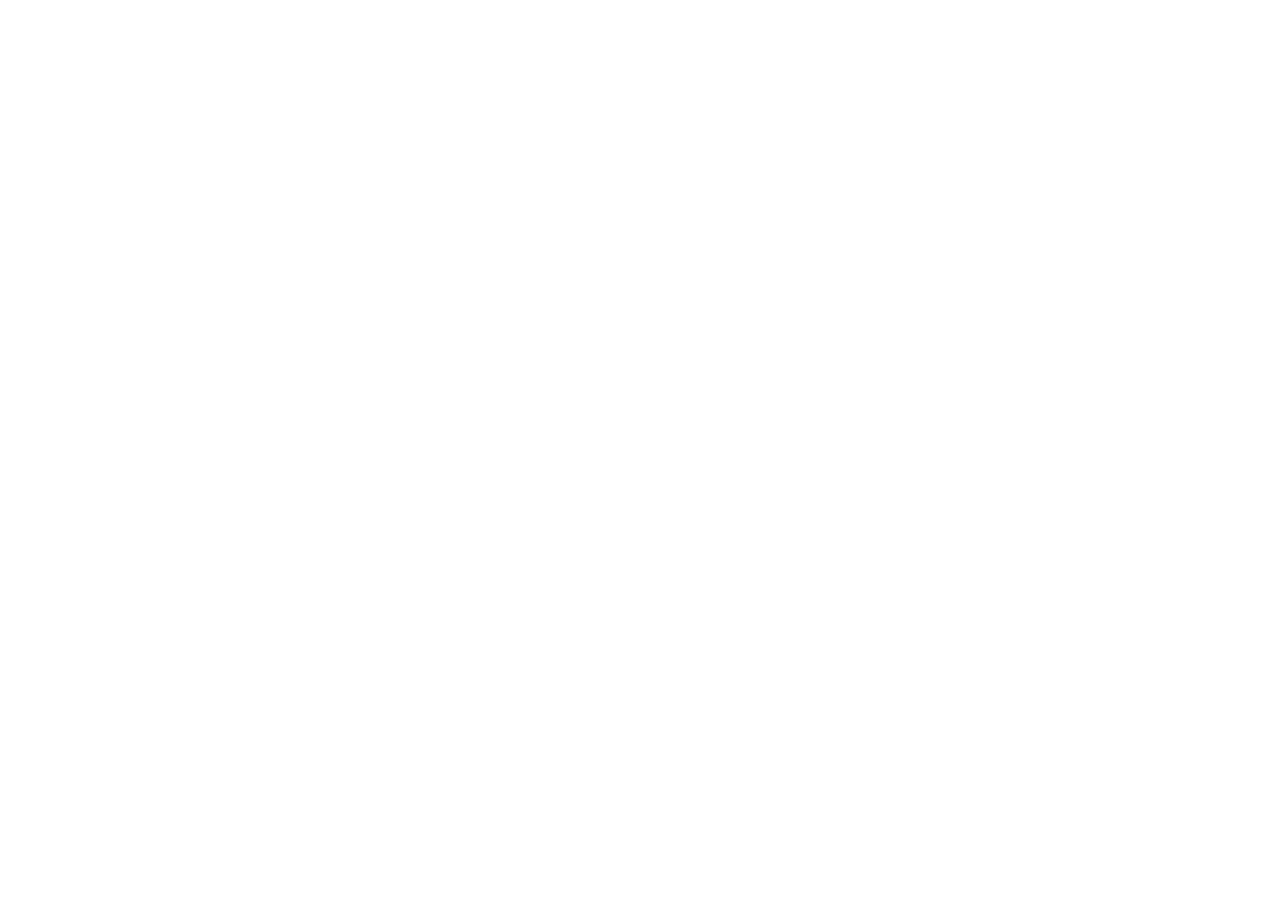
==== Resume/index.html @ fe2129a0 "Update Add inputs to contact-me.html Create Resume folder" ====
<!DOCTYPE html>
<html lang="en">
  <head>
    <meta charset="UTF-8" />
    <meta http-equiv="X-UA-Compatible" content="IE=edge" />
    <meta name="viewport" content="width=device-width, initial-scale=1.0" />
    <title>Moustapha Ibrahima Ba</title>
  </head>
  <body></body>
</html>
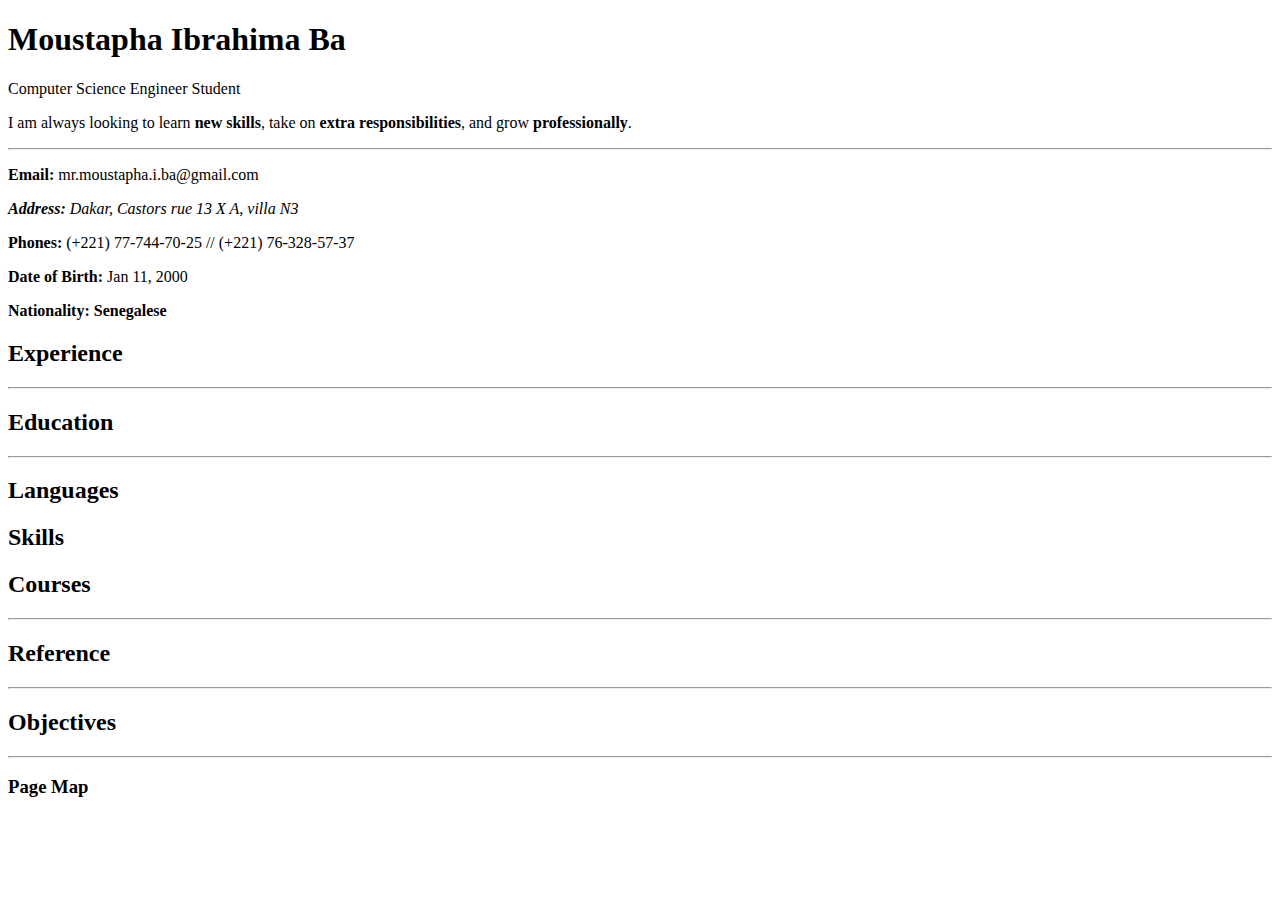
==== commit b3a90e08: "Update Organise the page with headers" ====
--- a/Resume/index.html
+++ b/Resume/index.html
@@ -6,5 +6,68 @@
     <meta name="viewport" content="width=device-width, initial-scale=1.0" />
     <title>Moustapha Ibrahima Ba</title>
   </head>
-  <body></body>
+  <body>
+    <div class="main-content">
+      <!-- Header will contain my description -->
+      <header class="description">
+        <h1>Moustapha Ibrahima Ba</h1>
+        <p>Computer Science Engineer Student</p>
+        <p>
+          I am always looking to learn <b>new skills</b>, take on
+          <b>extra responsibilities</b>, and grow <b>professionally</b>.
+        </p>
+      </header>
+
+      <hr />
+
+      <!-- INFO will contain my email, address, phones, DoB, Nationality -->
+      <div class="infos">
+        <p><b>Email:</b> mr.moustapha.i.ba@gmail.com</p>
+        <address><b>Address:</b> Dakar, Castors rue 13 X A, villa N3</address>
+        <p><b>Phones:</b> (+221) 77-744-70-25 // (+221) 76-328-57-37</p>
+        <p><b>Date of Birth:</b> Jan 11, 2000</p>
+        <p><b>Nationality: Senegalese</b></p>
+      </div>
+      <!-- EXPERIENCE -->
+      <section class="experience">
+        <h2>Experience</h2>
+        <hr />
+      </section>
+
+      <!-- EDUCATION -->
+      <section class="education">
+        <h2>Education</h2>
+        <hr />
+      </section>
+      <div id="languages_skills">
+        <!-- LANGUAGES and SKILLS will be on the same part one on the top of the other-->
+        <div class="sections">
+          <section class="languages">
+            <h2>Languages</h2>
+          </section>
+          <section class="skills">
+            <h2>Skills</h2>
+          </section>
+        </div>
+
+        <!-- COURSES will be on the right side -->
+        <aside class="courses">
+          <h2>Courses</h2>
+          <hr />
+        </aside>
+      </div>
+      <section class="reference">
+        <h2>Reference</h2>
+        <hr />
+      </section>
+      <section class="objectives">
+        <h2>Objectives</h2>
+      </section>
+      <hr />
+      <!-- FOOTER will contain the page map, and my SN -->
+      <footer class="pagemap">
+        <h3>Page Map</h3>
+      </footer>
+    </div>
+  </body>
 </html>
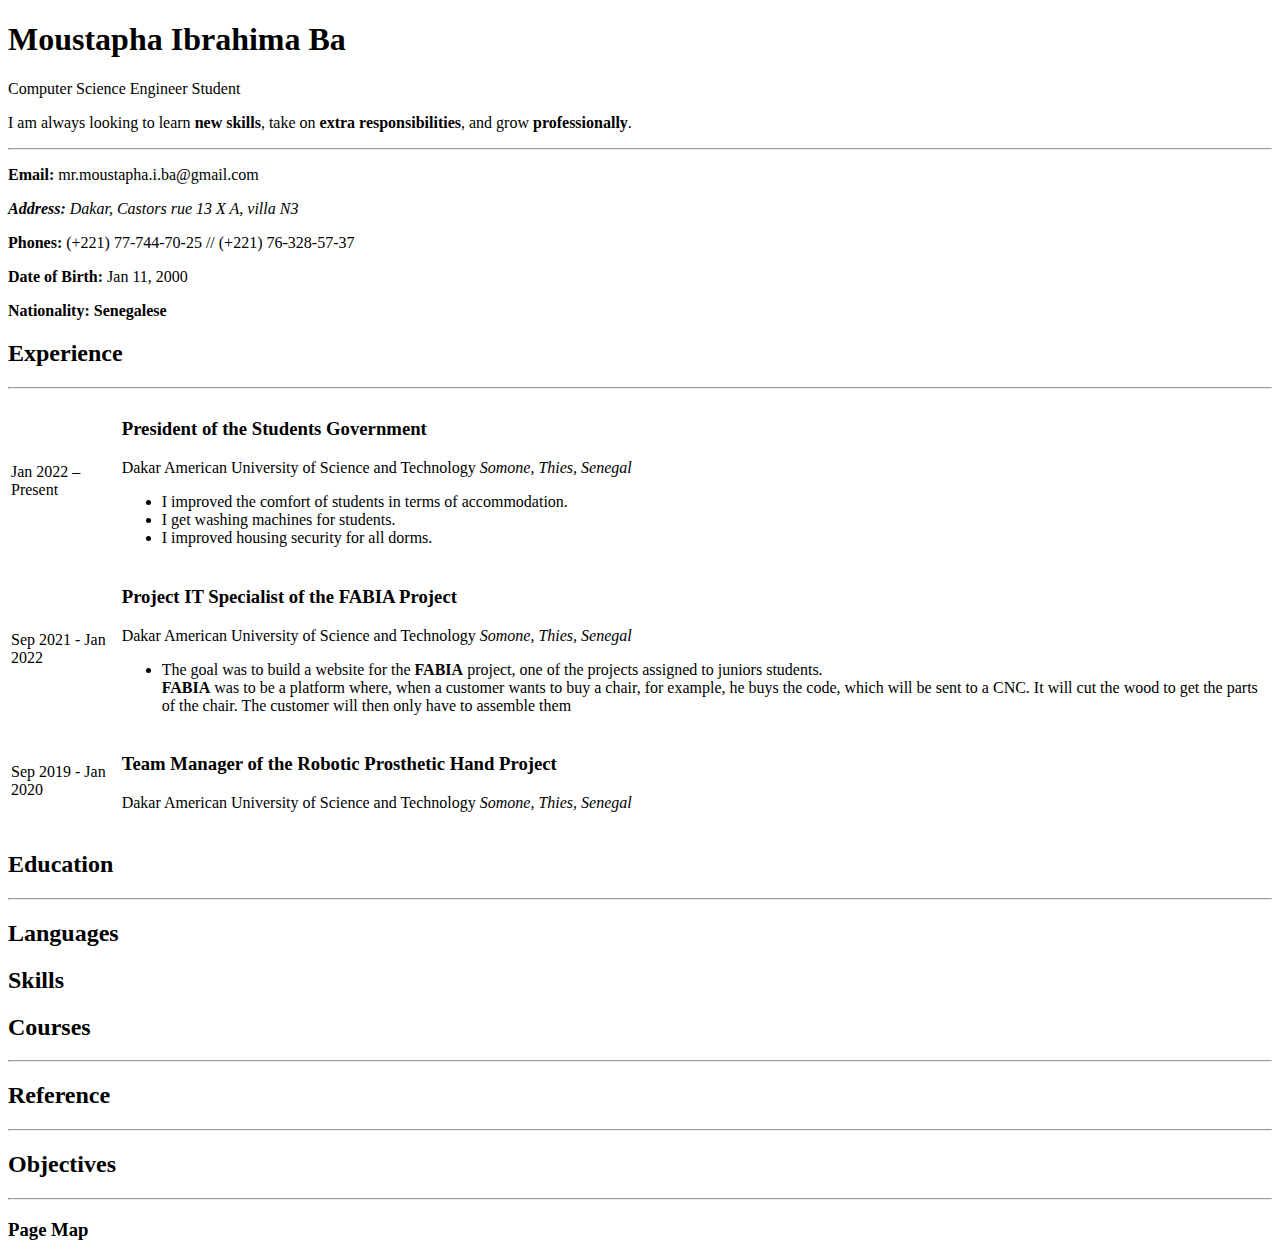
==== commit 09affe8d: "Update Add table for Experience section" ====
--- a/Resume/index.html
+++ b/Resume/index.html
@@ -32,6 +32,62 @@
       <section class="experience">
         <h2>Experience</h2>
         <hr />
+        <table>
+          <tr>
+            <td>Jan 2022 – Present</td>
+            <td>
+              <h3>
+                <b>President of the Students Government</b>
+              </h3>
+              <p>
+                Dakar American University of Science and Technology
+                <em>Somone, Thies, Senegal</em>
+              </p>
+              <ul>
+                <li>
+                  I improved the comfort of students in terms of accommodation.
+                </li>
+                <li>I get washing machines for students.</li>
+                <li>I improved housing security for all dorms.</li>
+              </ul>
+            </td>
+          </tr>
+          <tr>
+            <td>Sep 2021 - Jan 2022</td>
+            <td>
+              <h3>
+                <b>Project IT Specialist of the FABIA Project</b>
+              </h3>
+              <p>
+                Dakar American University of Science and Technology
+                <em>Somone, Thies, Senegal</em>
+              </p>
+              <ul>
+                <li>
+                  The goal was to build a website for the <b>FABIA</b> project,
+                  one of the projects assigned to juniors students.
+                  <br />
+                  <b>FABIA</b> was to be a platform where, when a customer wants
+                  to buy a chair, for example, he buys the code, which will be
+                  sent to a CNC. It will cut the wood to get the parts of the
+                  chair. The customer will then only have to assemble them
+                </li>
+              </ul>
+            </td>
+          </tr>
+          <tr>
+            <td>Sep 2019 - Jan 2020</td>
+            <td>
+              <h3>
+                <b>Team Manager of the Robotic Prosthetic Hand Project</b>
+              </h3>
+              <p>
+                Dakar American University of Science and Technology
+                <em>Somone, Thies, Senegal</em>
+              </p>
+            </td>
+          </tr>
+        </table>
       </section>
 
       <!-- EDUCATION -->
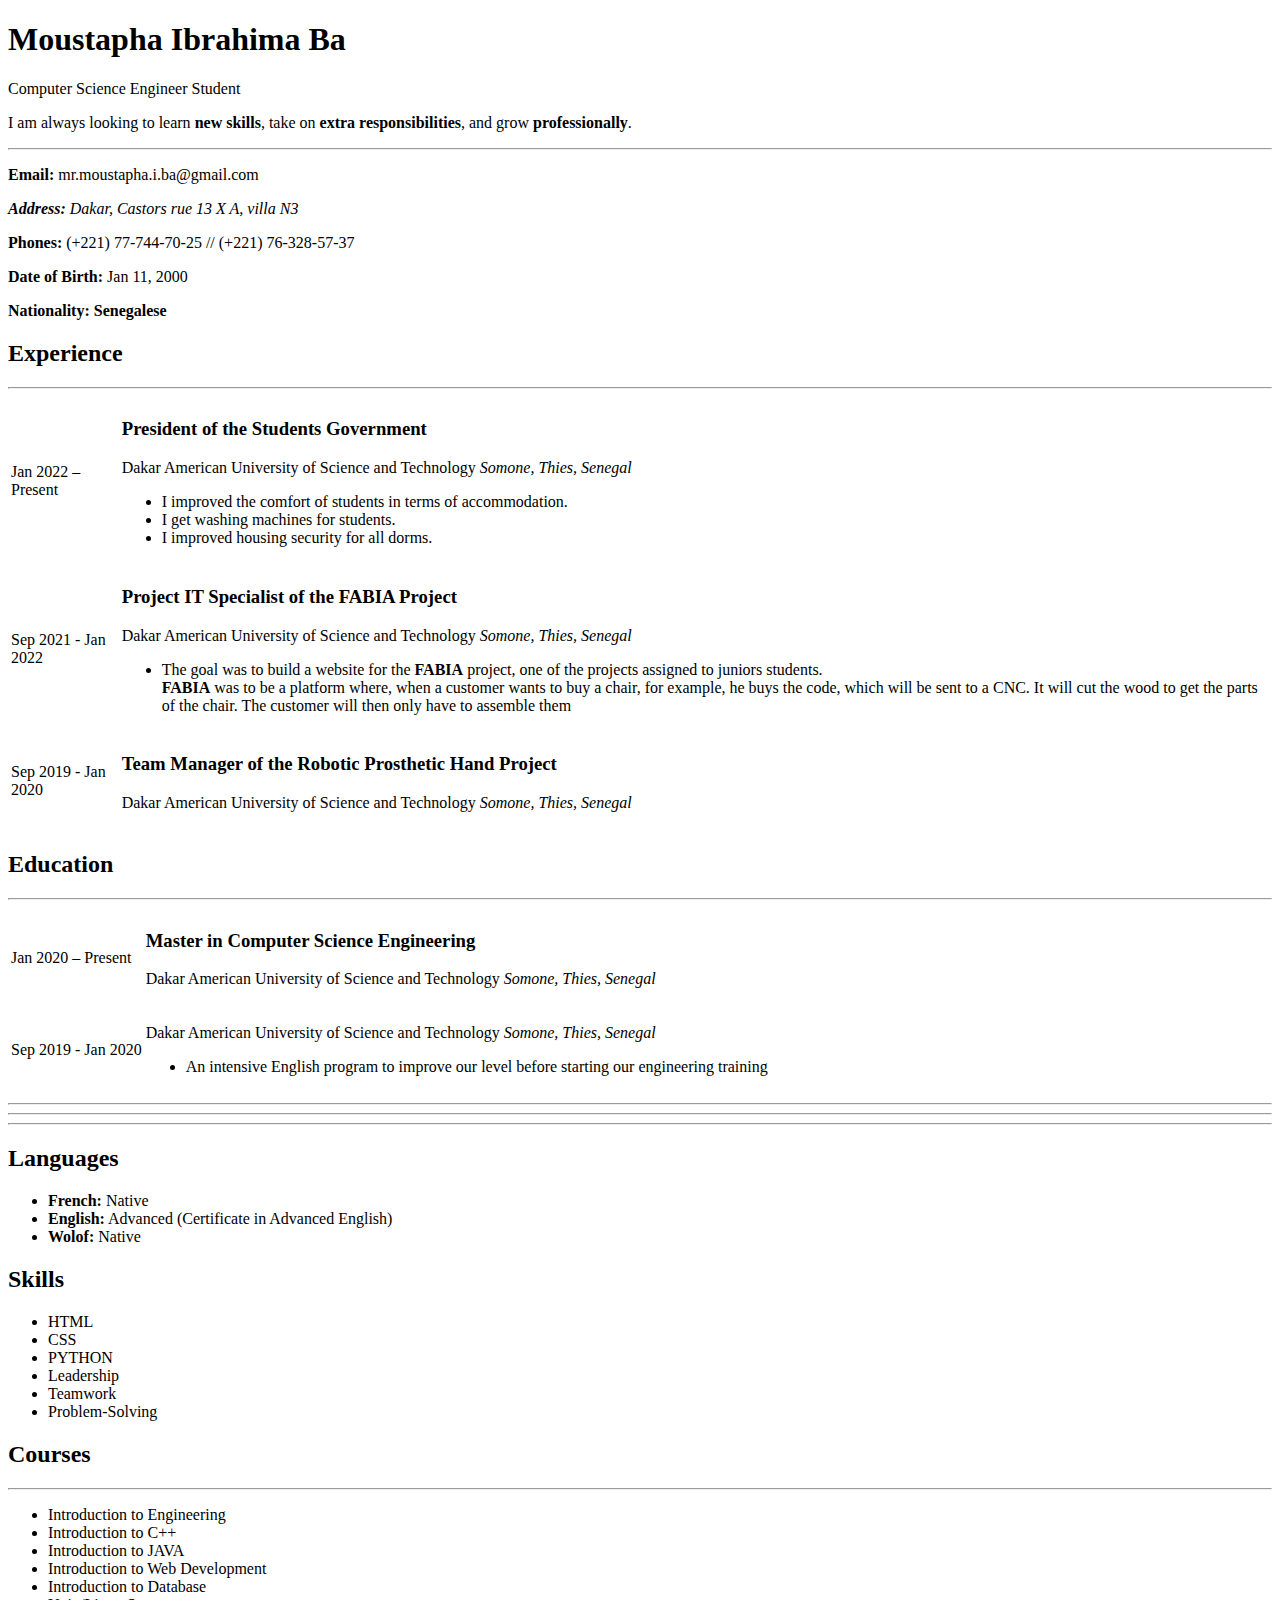
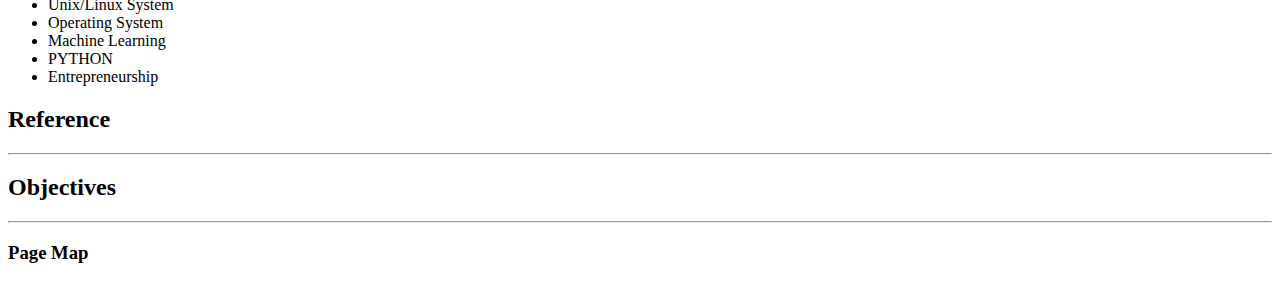
==== commit c80808a0: "Update Add Languages, Skills and Courses" ====
--- a/Resume/index.html
+++ b/Resume/index.html
@@ -94,15 +94,61 @@
       <section class="education">
         <h2>Education</h2>
         <hr />
+        <table>
+          <tr>
+            <td>Jan 2020 – Present</td>
+            <td>
+              <h3>Master in Computer Science Engineering</h3>
+              <p>
+                Dakar American University of Science and Technology
+                <em>Somone, Thies, Senegal</em>
+              </p>
+            </td>
+          </tr>
+          <tr>
+            <td>Sep 2019 - Jan 2020</td>
+            <td>
+              <p>
+                Dakar American University of Science and Technology
+                <em>Somone, Thies, Senegal</em>
+              </p>
+              <ul>
+                <li>
+                  An intensive English program to improve our level before
+                  starting our engineering training
+                </li>
+              </ul>
+            </td>
+          </tr>
+        </table>
+        <hr />
+        <hr />
+        <hr />
       </section>
       <div id="languages_skills">
         <!-- LANGUAGES and SKILLS will be on the same part one on the top of the other-->
         <div class="sections">
           <section class="languages">
             <h2>Languages</h2>
+            <ul>
+              <li><strong>French:</strong> Native</li>
+              <li>
+                <strong>English:</strong> Advanced (Certificate in Advanced
+                English)
+              </li>
+              <li><strong>Wolof:</strong> Native</li>
+            </ul>
           </section>
           <section class="skills">
             <h2>Skills</h2>
+            <ul>
+              <li>HTML</li>
+              <li>CSS</li>
+              <li>PYTHON</li>
+              <li>Leadership</li>
+              <li>Teamwork</li>
+              <li>Problem-Solving</li>
+            </ul>
           </section>
         </div>
 
@@ -110,6 +156,18 @@
         <aside class="courses">
           <h2>Courses</h2>
           <hr />
+          <ul>
+            <li>Introduction to Engineering</li>
+            <li>Introduction to C++</li>
+            <li>Introduction to JAVA</li>
+            <li>Introduction to Web Development</li>
+            <li>Introduction to Database</li>
+            <li>Unix/Linux System</li>
+            <li>Operating System</li>
+            <li>Machine Learning</li>
+            <li>PYTHON</li>
+            <li>Entrepreneurship</li>
+          </ul>
         </aside>
       </div>
       <section class="reference">
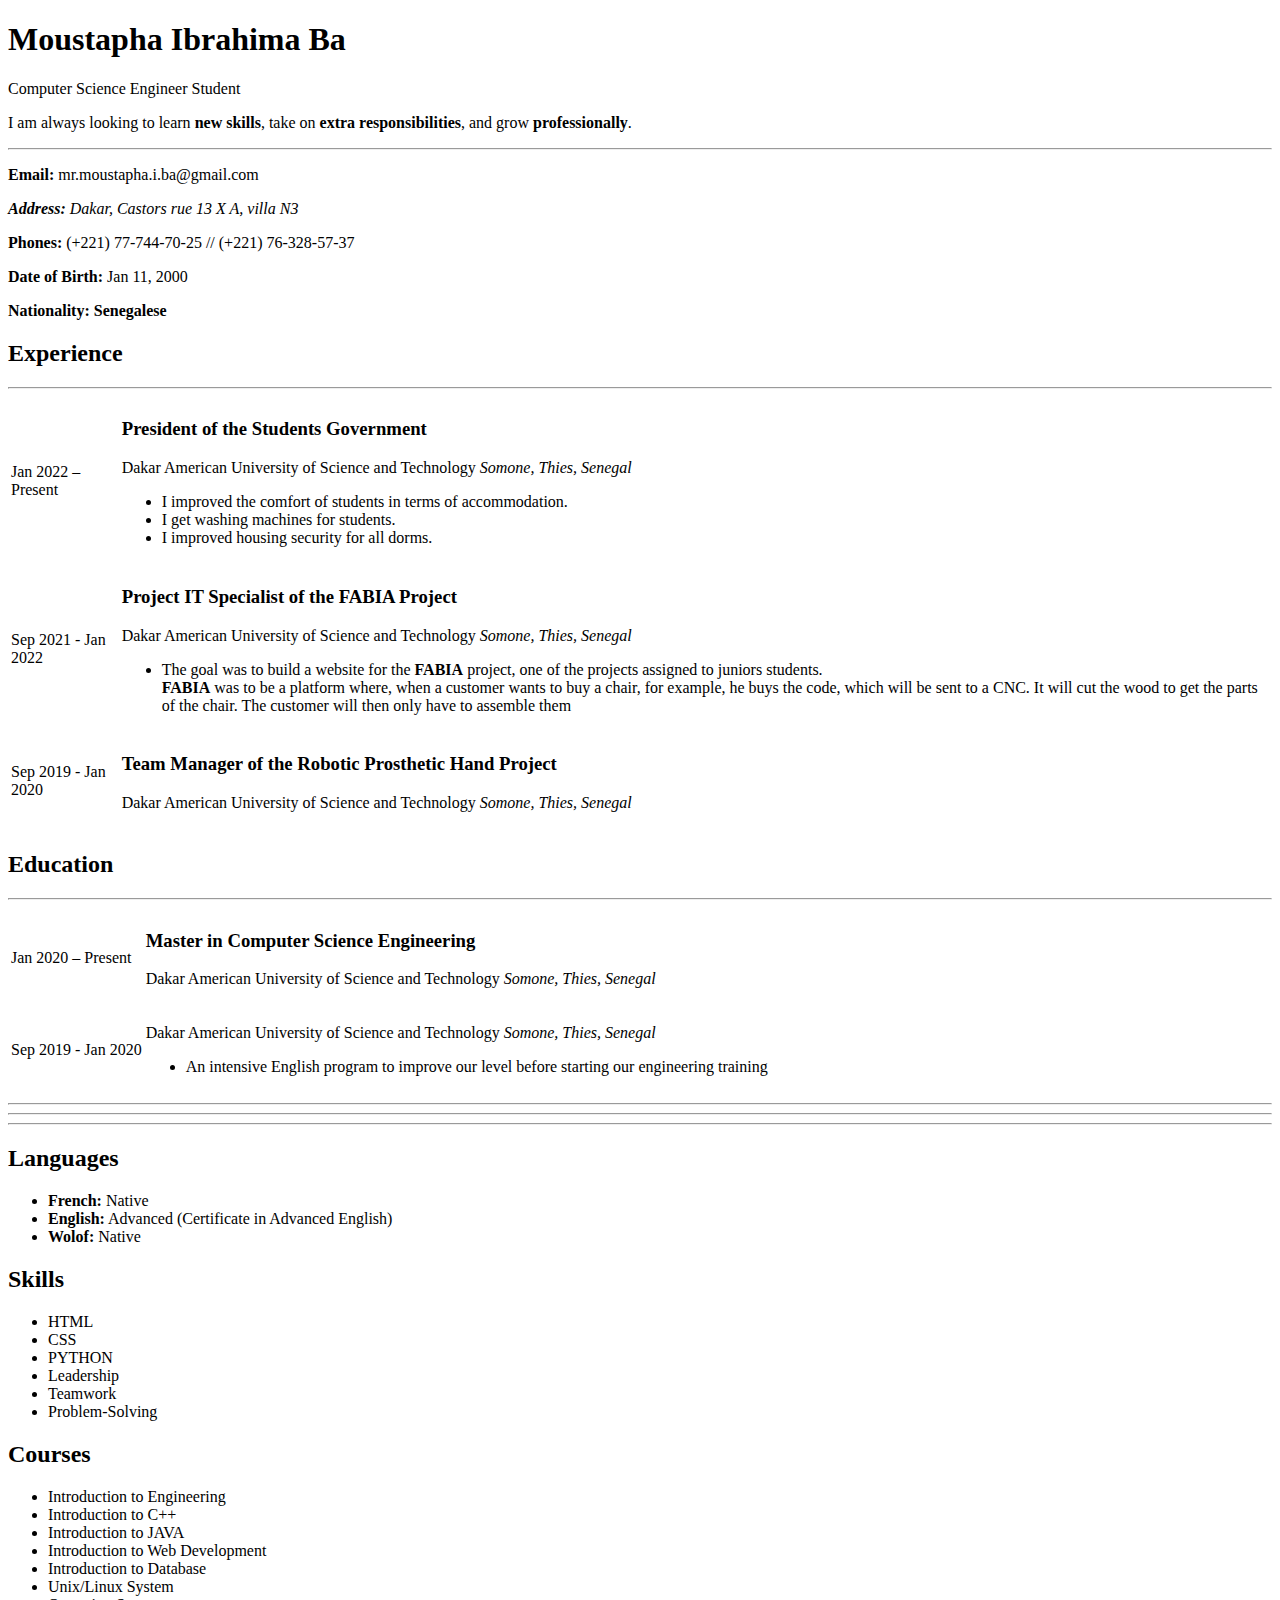
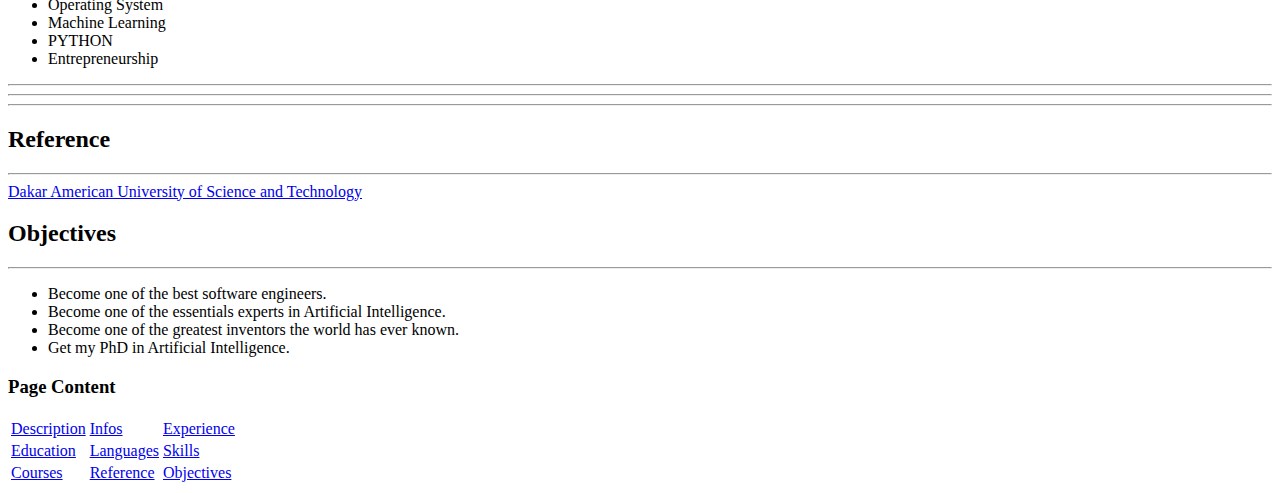
==== commit 20b79e91: "Update Finish structuring the page" ====
--- a/Resume/index.html
+++ b/Resume/index.html
@@ -9,8 +9,8 @@
   <body>
     <div class="main-content">
       <!-- Header will contain my description -->
-      <header class="description">
-        <h1>Moustapha Ibrahima Ba</h1>
+      <header id="description">
+        <h1 id="title">Moustapha Ibrahima Ba</h1>
         <p>Computer Science Engineer Student</p>
         <p>
           I am always looking to learn <b>new skills</b>, take on
@@ -21,7 +21,7 @@
       <hr />
 
       <!-- INFO will contain my email, address, phones, DoB, Nationality -->
-      <div class="infos">
+      <div id="infos">
         <p><b>Email:</b> mr.moustapha.i.ba@gmail.com</p>
         <address><b>Address:</b> Dakar, Castors rue 13 X A, villa N3</address>
         <p><b>Phones:</b> (+221) 77-744-70-25 // (+221) 76-328-57-37</p>
@@ -30,7 +30,7 @@
       </div>
       <!-- EXPERIENCE -->
       <section class="experience">
-        <h2>Experience</h2>
+        <h2 id="experience">Experience</h2>
         <hr />
         <table>
           <tr>
@@ -92,7 +92,7 @@
 
       <!-- EDUCATION -->
       <section class="education">
-        <h2>Education</h2>
+        <h2 id="education">Education</h2>
         <hr />
         <table>
           <tr>
@@ -125,11 +125,11 @@
         <hr />
         <hr />
       </section>
-      <div id="languages_skills">
+      <div class="languages_skills">
         <!-- LANGUAGES and SKILLS will be on the same part one on the top of the other-->
         <div class="sections">
           <section class="languages">
-            <h2>Languages</h2>
+            <h2 id="languages">Languages</h2>
             <ul>
               <li><strong>French:</strong> Native</li>
               <li>
@@ -140,7 +140,7 @@
             </ul>
           </section>
           <section class="skills">
-            <h2>Skills</h2>
+            <h2 id="skills">Skills</h2>
             <ul>
               <li>HTML</li>
               <li>CSS</li>
@@ -154,8 +154,8 @@
 
         <!-- COURSES will be on the right side -->
         <aside class="courses">
-          <h2>Courses</h2>
-          <hr />
+          <h2 id="courses">Courses</h2>
+
           <ul>
             <li>Introduction to Engineering</li>
             <li>Introduction to C++</li>
@@ -170,17 +170,68 @@
           </ul>
         </aside>
       </div>
+      <hr />
+      <hr />
+      <hr />
       <section class="reference">
-        <h2>Reference</h2>
-        <hr />
+        <h2 id="reference">Reference</h2>
+        <hr />
+        <a href="https://daust.org/" target="_blank"
+          >Dakar American University of Science and Technology</a
+        >
       </section>
       <section class="objectives">
-        <h2>Objectives</h2>
-      </section>
-      <hr />
+        <h2 id="objectives">Objectives</h2>
+        <hr />
+        <ul>
+          <li>Become one of the best software engineers.</li>
+          <li>
+            Become one of the essentials experts in Artificial Intelligence.
+          </li>
+          <li>
+            Become one of the greatest inventors the world has ever known.
+          </li>
+          <li>Get my PhD in Artificial Intelligence.</li>
+        </ul>
+      </section>
       <!-- FOOTER will contain the page map, and my SN -->
       <footer class="pagemap">
-        <h3>Page Map</h3>
+        <h3>Page Content</h3>
+        <table>
+          <tr>
+            <td>
+              <a href="#description">Description</a>
+            </td>
+            <td>
+              <a href="#infos">Infos</a>
+            </td>
+            <td>
+              <a href="#experience">Experience</a>
+            </td>
+          </tr>
+          <tr>
+            <td>
+              <a href="#education">Education</a>
+            </td>
+            <td>
+              <a href="#languages">Languages</a>
+            </td>
+            <td>
+              <a href="#skills">Skills</a>
+            </td>
+          </tr>
+          <tr>
+            <td>
+              <a href="#courses">Courses</a>
+            </td>
+            <td>
+              <a href="#reference">Reference</a>
+            </td>
+            <td>
+              <a href="#objectives">Objectives</a>
+            </td>
+          </tr>
+        </table>
       </footer>
     </div>
   </body>
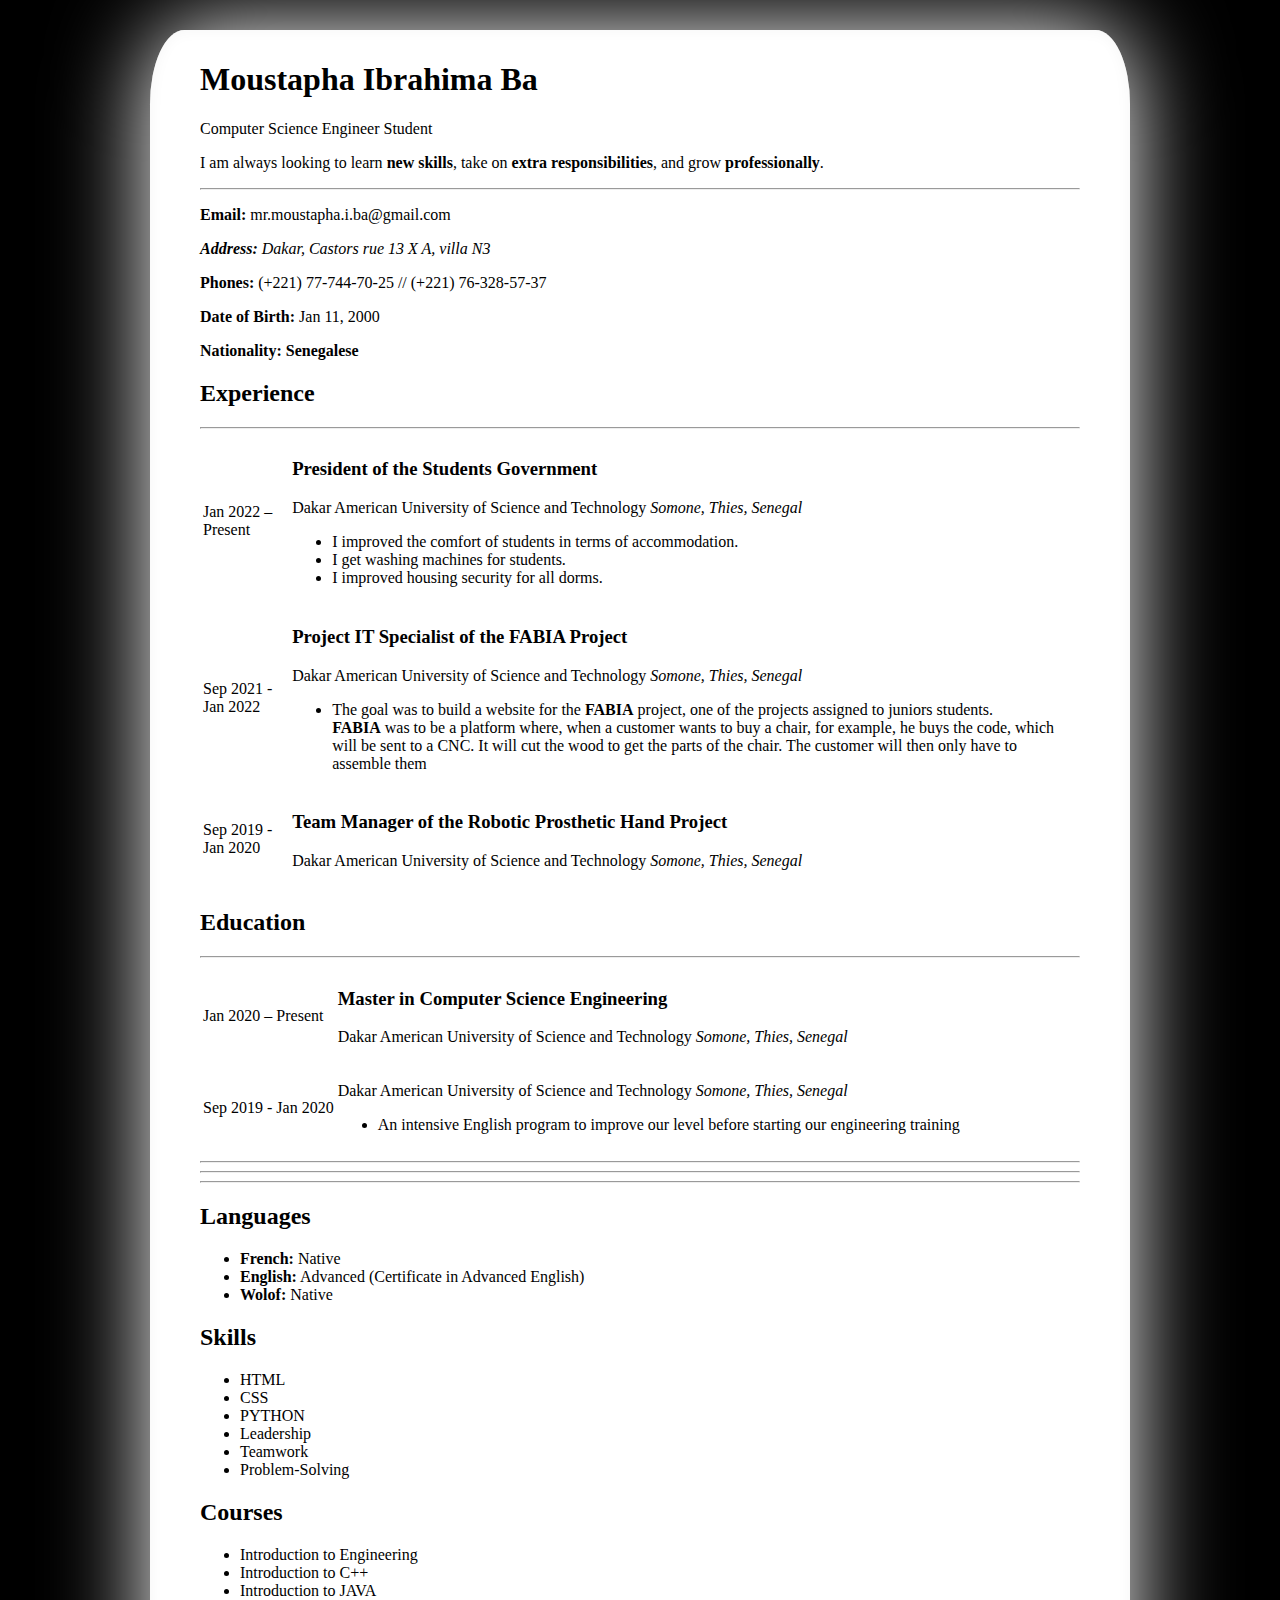
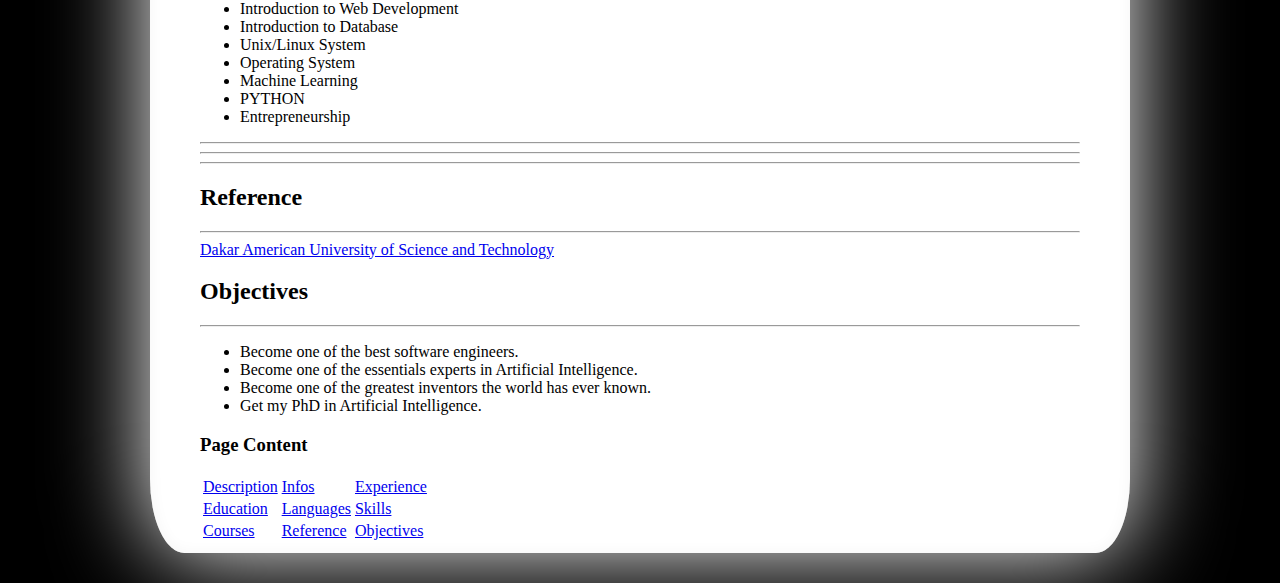
==== commit 7cf66d8f: "Update Create style.css Link it with index.html" ====
--- a/Resume/index.html
+++ b/Resume/index.html
@@ -4,6 +4,7 @@
     <meta charset="UTF-8" />
     <meta http-equiv="X-UA-Compatible" content="IE=edge" />
     <meta name="viewport" content="width=device-width, initial-scale=1.0" />
+    <link rel="stylesheet" href="style.css" />
     <title>Moustapha Ibrahima Ba</title>
   </head>
   <body>
--- a/Resume/style.css
+++ b/Resume/style.css
@@ -0,0 +1,17 @@
+body{
+    margin: 0;
+    background-color: black;
+}
+
+.main-content{
+    background-color: white;
+    /*radius*/border-radius: 3.5%;
+    -webkit-border-radius: 3.5%;
+    -moz-border-radius: 3.5%;
+    -ms-border-radius: 3.5%;
+    -o-border-radius: 3.5%;
+    /*margin&padding*/margin: 30px 150px;
+    padding: 10px 50px;
+    /* The second color is for the outside */
+    box-shadow: inset 0 0 1em whitesmoke, 0 0 6em white;
+}